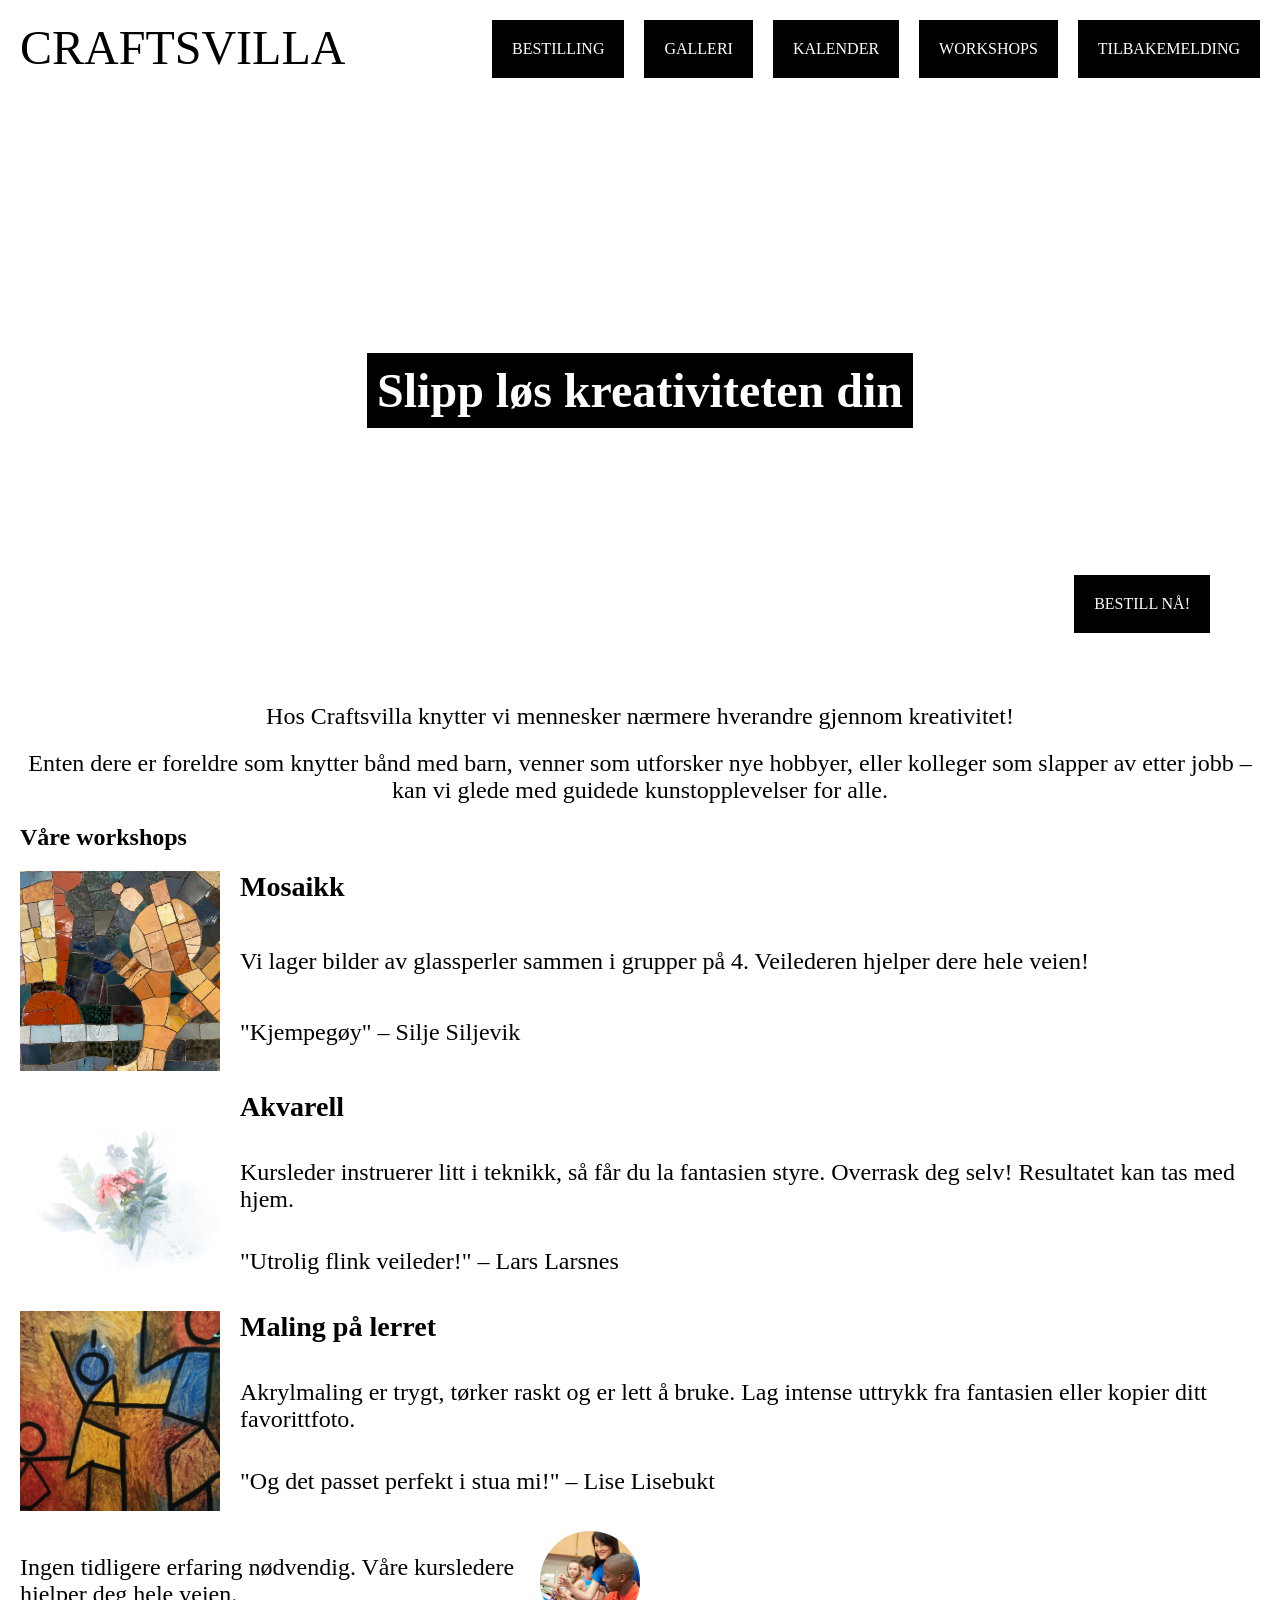
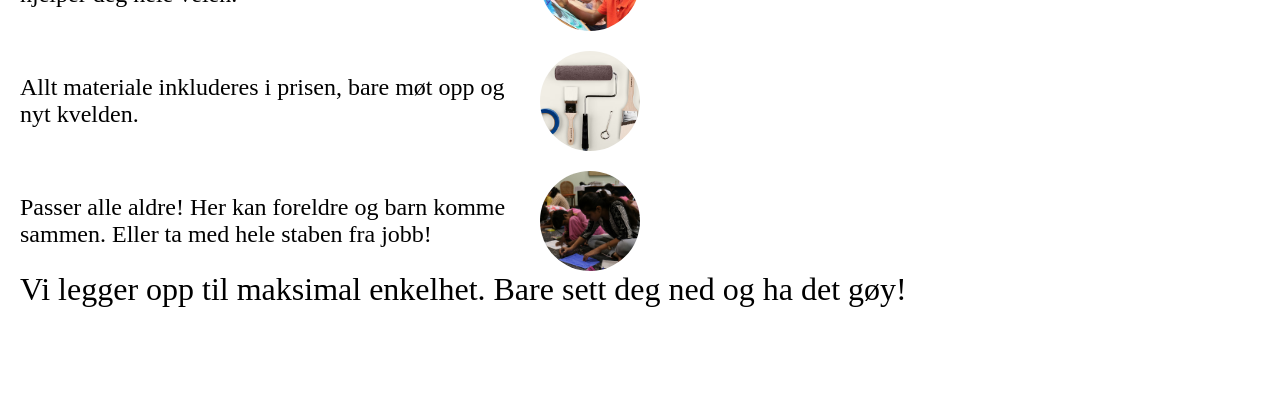
==== index.html @ 90c36849 "HTML og layout for workshop-oversikt og salgspoenger" ====
<!doctype html>
<html lang="no">
    <head>
        <meta charset="UTF-8" />
        <meta name="viewport" content="width=device-width, initial-scale=1.0" />
        <link rel="stylesheet" href="index.css" />
        <title>Craftsvilla</title>
    </head>
    <body>
        <nav>
            <span id="logo">CRAFTSVILLA</span>
            <ul id="navigasjon">
                <li><a class="knapp" href="#bestilling">Bestilling</a></li>
                <li><a class="knapp" href="./galleri.html">Galleri</a></li>
                <li><a class="knapp" href="#kalender">Kalender</a></li>
                <li><a class="knapp" href="#workshops">Workshops</a></li>
                <li>
                    <a class="knapp" href="./tilbakemelding.html"
                        >Tilbakemelding</a
                    >
                </li>
            </ul>
        </nav>

        <main>
            <section class="hero">
                <div class="slideshow bilde-1">
                    <h2>Slipp løs kreativiteten din</h2>
                </div>
                <div class="slideshow bilde-2"><h2>Koble av</h2></div>
                <div class="slideshow bilde-3"><h2>Lad opp sammen</h2></div>
                <a class="knapp" href="#bestilling">Bestill nå!</a>
            </section>
            <section class="introduksjon">
                <p>
                    Hos Craftsvilla knytter vi mennesker nærmere hverandre
                    gjennom kreativitet!
                </p>
                <p>
                    Enten dere er foreldre som knytter bånd med barn, venner som
                    utforsker nye hobbyer, eller kolleger som slapper av etter
                    jobb – kan vi glede med guidede kunstopplevelser for alle.
                </p>
            </section>
            <section id="workshops">
                <h1>Våre workshops</h1>
                <div class="workshop">
                    <img
                        src="./bilder/tasha-kostyuk-xh5m7oUU8_Y-unsplash.jpg"
                        alt="Mosaikk-kunst"
                    />
                    <h3>Mosaikk</h3>
                    <p class="beskrivelse">
                        Vi lager bilder av glassperler sammen i grupper på 4.
                        Veilederen hjelper dere hele veien!
                    </p>
                    <p class="sitat">
                        &quot;Kjempegøy&quot; &ndash; Silje Siljevik
                    </p>
                </div>
                <div class="workshop">
                    <img
                        src="./bilder/evie-s-MicqqGyDQ6w-unsplash.jpg"
                        alt="Maleri i akvarell"
                    />
                    <h3>Akvarell</h3>
                    <p class="beskrivelse">
                        Kursleder instruerer litt i teknikk, så får du la
                        fantasien styre. Overrask deg selv! Resultatet kan tas
                        med hjem.
                    </p>
                    <p class="sitat">
                        &quot;Utrolig flink veileder!&quot; &ndash; Lars Larsnes
                    </p>
                </div>
                <div class="workshop">
                    <img
                        src="./bilder/nilson-junior-MMzvBIKe7QA-unsplash.jpg"
                        alt="Akrylmaling på lerret"
                    />
                    <h3>Maling på lerret</h3>
                    <p class="beskrivelse">
                        Akrylmaling er trygt, tørker raskt og er lett å bruke.
                        Lag intense uttrykk fra fantasien eller kopier ditt
                        favorittfoto.
                    </p>
                    <p class="sitat">
                        &quot;Og det passet perfekt i stua mi!&quot; &ndash;
                        Lise Lisebukt
                    </p>
                </div>
            </section>
            <section class="fordeler">
                <div class="salgspoeng">
                    <p>
                        Ingen tidligere erfaring nødvendig. Våre kursledere
                        hjelper deg hele veien.
                    </p>
                    <img
                        src="./bilder/high-school-art-teacher-290x253-1.jpg"
                        alt="Kunstlærer"
                    />
                    <p>
                        Allt materiale inkluderes i prisen, bare møt opp og nyt
                        kvelden.
                    </p>
                    <img
                        src="./bilder/essential-house-painting-supplies-tools-640x640.avif"
                        alt="Diverse maleutstyr"
                    />
                    <p>
                        Passer alle aldre! Her kan foreldre og barn komme
                        sammen. Eller ta med hele staben fra jobb!
                    </p>
                    <img
                        src="./bilder/yogendra-singh-qJU9oH0kZdc-unsplash.jpg"
                        alt="Voksne og barn som tegner"
                    />
                </div>
                <p class="cta">
                    Vi legger opp til maksimal enkelhet. Bare sett deg ned og ha
                    det gøy!
                </p>
            </section>
            <section class="oppfordring"></section>
            <section id="kalender"></section>
            <section id="bestilling">
                <dialog id="takkForBestillingen"></dialog>
            </section>
        </main>
        <footer></footer>
    </body>
</html>
---- index.css ----
* {
    margin: 0;
    padding: 0;
    box-sizing: border-box;
}

nav ul {
    list-style: none;
}

nav,
ul#navigasjon {
    display: flex;
}

body {
    padding: 20px;
}
body,
main {
    display: flex;
    flex-direction: column;
    gap: 20px;
}

#logo {
    font-size: 48px;
}

nav {
    width: 100%;
    display: flex;
    justify-content: space-between;
    ul {
        display: flex;
        gap: 20px;
    }
}

.knapp {
    padding: 20px;
    text-decoration: none;
    text-transform: uppercase;
    color: white;
    background: black;
    display: flex; /* Nok til å sentrere vertikalt */
}
.knapp:hover {
    background: grey;
}

.hero {
    position: relative; /* utgangspunkt for posisjonering av underelement */
    height: 65dvh; /* Ellers kollapser boksen fordi posisjoneringen av barna tar dem ut av vanlig dokument-flyt */

    .knapp {
        position: absolute;
        bottom: 50px;
        right: 50px;
        z-index: 4;
    }

    .slideshow {
        height: 100%;
        width: 100%;
        position: absolute;
        top: 0;
        left: 0;
        display: flex;
        align-items: center;
        justify-content: center;
        animation: slideshow 24s infinite;

        /* fallback og utgangspunkt for slideshow */
        background: url("./bilder/aaron-lee-lbj3up5paWU-unsplash.jpg");
        background-position: center;
        background-size: cover;

        h2 {
            padding: 10px;
            font-size: 48px;
            color: white;
            background: black;
        }
    }
}

.hero .slideshow.bilde-1 {
    background: url("./bilder/aaron-lee-lbj3up5paWU-unsplash.jpg");
    background-position: center;
    background-size: cover;
    animation-delay: 0s;
    z-index: 3; /* Korrigerer rekkefølgen elementene vises i med tanke på slideshow (siste element blir først uten) */
}

.hero .slideshow.bilde-2 {
    background: url("./bilder/darwin-boaventura-gIAHr4wToI0-unsplash.jpg");
    background-position: center;
    background-size: cover;
    animation-delay: 8s;
    z-index: 2;
    opacity: 0; /* La utgangspunktet være usynlig, unngår at bildet "flasher" frem før det skal */
}

.hero .slideshow.bilde-3 {
    background: url("./bilder/kwami-fattah-al-sissi-PYwVzwsvHqM-unsplash.jpg");
    background-position: center;
    background-size: cover;
    animation-delay: 16s;
    z-index: 1;
    opacity: 0; /* La utgangspunktet være usynlig, unngår at bildet "flasher" frem før det skal */
}

@keyframes slideshow {
    /* Denne koden er i stor grad hentet fra tutorial på https://www.w3.org/Style/Examples/007/slideshow.en.html */
    0% {
        opacity: 0;
    }
    5% {
        opacity: 1;
    }
    33% {
        opacity: 1;
    }
    38% {
        opacity: 0;
    }
    100% {
        opacity: 0;
    }
}

.introduksjon {
    text-align: center;
    font-size: 24px;
    display: flex;
    flex-direction: column;
    gap: 20px;
}

.workshop {
    display: grid;
    grid-template-columns: 200px 1fr;
    gap: 20px;
    font-size: 24px;
    margin-top: 20px;

    img {
        width: 200px;
        height: 200px;
        object-fit: cover;
        grid-row-start: 1;
        grid-row-end: 4;
    }
}

.salgspoeng {
    display: grid;
    grid-template-columns: 500px 120px;
    gap: 20px;
    align-items: center;
    font-size: 24px;

    img {
        height: 100px;
        aspect-ratio: 1/1; /* tilsvarer width: 100px; i dette tilfelle men aspect-ratio trengs ikke endres om height endres */
        object-fit: cover;
        border-radius: 50%;
    }
}

.fordeler .cta {
    font-size: 32px;
}
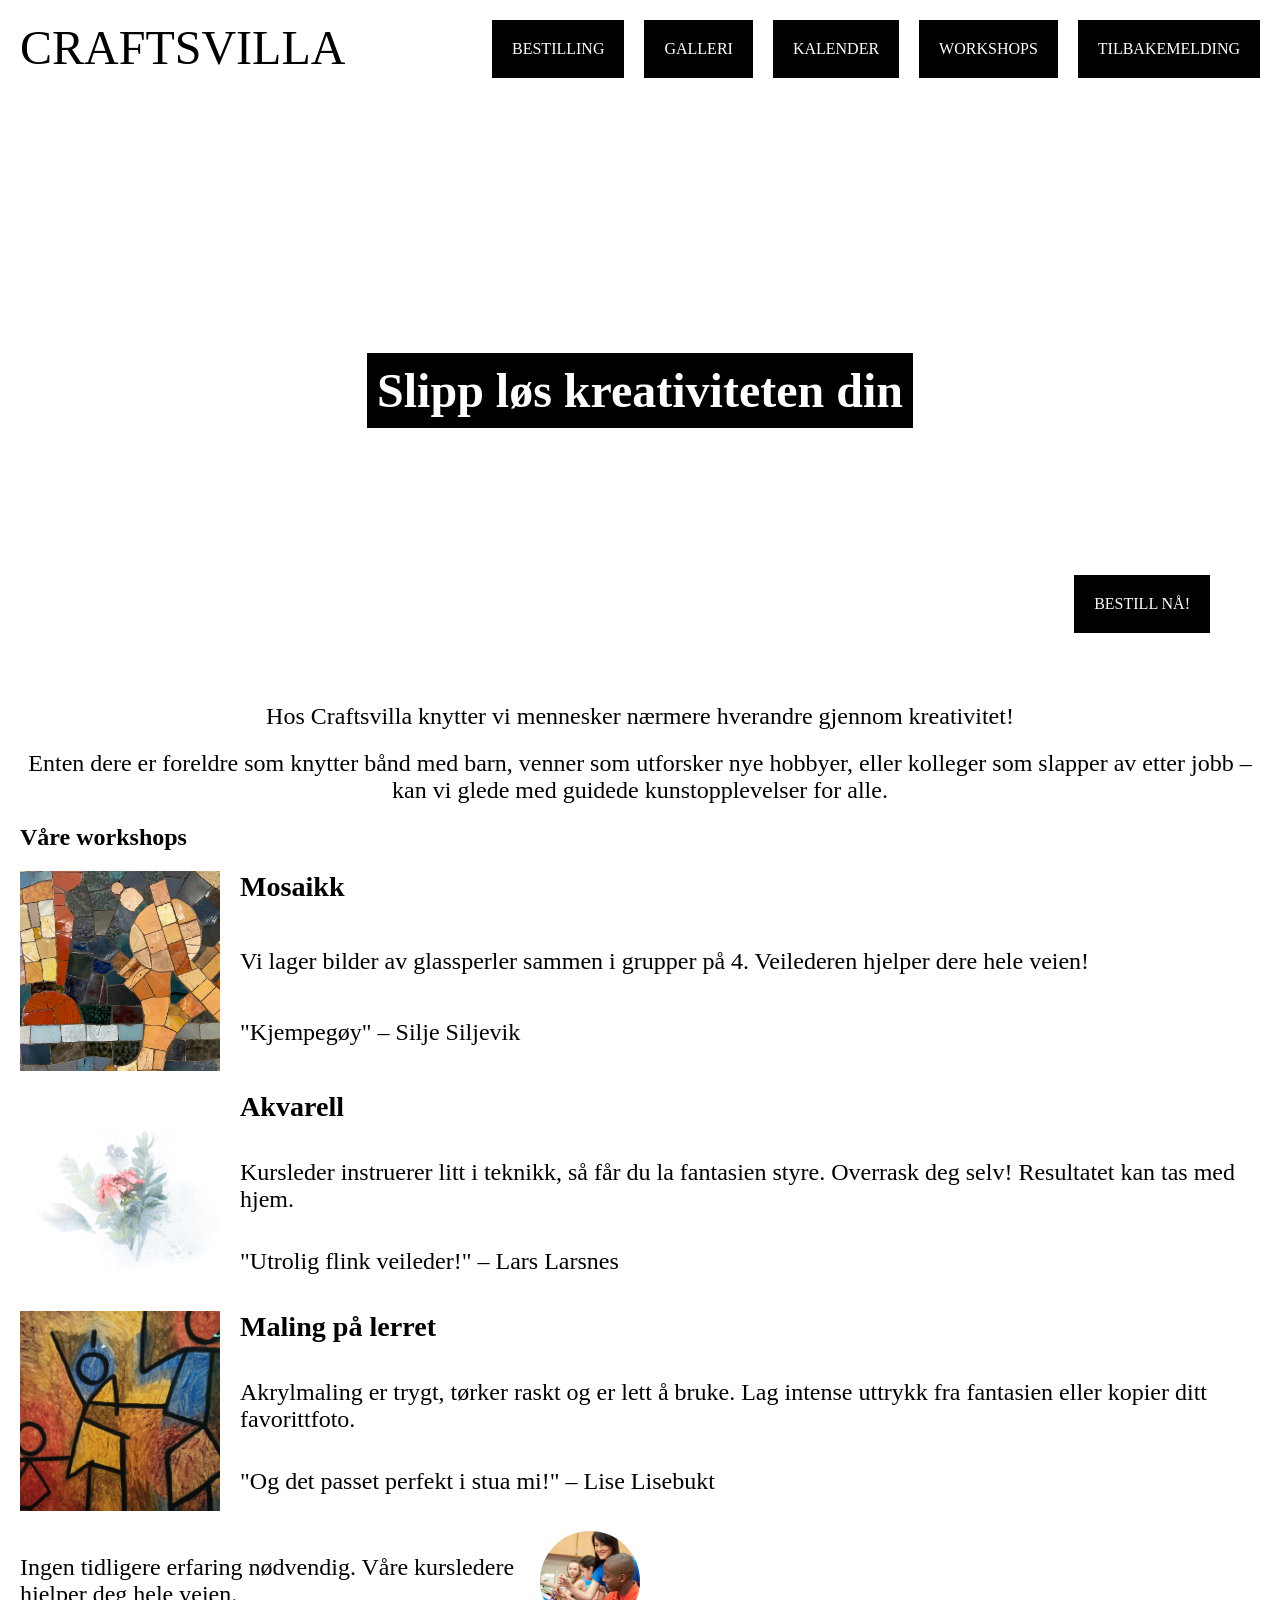
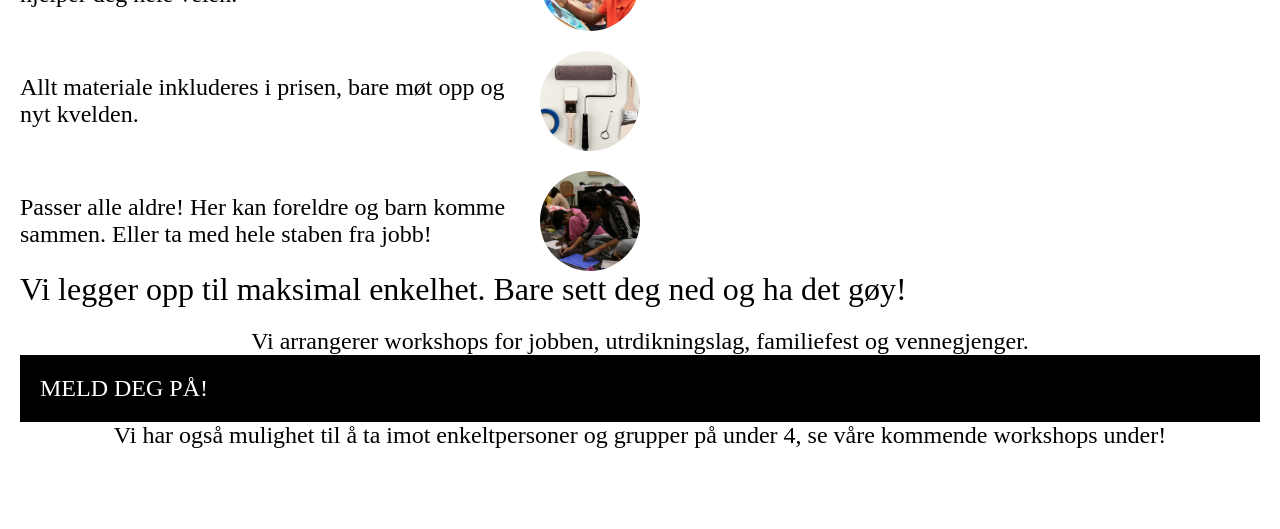
==== commit 7db1aa97: "HTML og layout for oppfordring-seksjonen" ====
--- a/index.html
+++ b/index.html
@@ -117,12 +117,22 @@
                         alt="Voksne og barn som tegner"
                     />
                 </div>
-                <p class="cta">
+                <p class="oppsummering">
                     Vi legger opp til maksimal enkelhet. Bare sett deg ned og ha
                     det gøy!
                 </p>
             </section>
-            <section class="oppfordring"></section>
+            <section class="oppfordring">
+                <p>
+                    Vi arrangerer workshops for jobben, utrdikningslag,
+                    familiefest og vennegjenger.
+                </p>
+                <a class="knapp" href="#bestilling">Meld deg på!</a>
+                <p>
+                    Vi har også mulighet til å ta imot enkeltpersoner og grupper
+                    på under 4, se våre kommende workshops under!
+                </p>
+            </section>
             <section id="kalender"></section>
             <section id="bestilling">
                 <dialog id="takkForBestillingen"></dialog>
--- a/index.css
+++ b/index.css
@@ -169,6 +169,11 @@
     }
 }
 
-.fordeler .cta {
+.fordeler .oppsummering {
     font-size: 32px;
 }
+
+.oppfordring {
+    text-align: center;
+    font-size: 24px;
+}
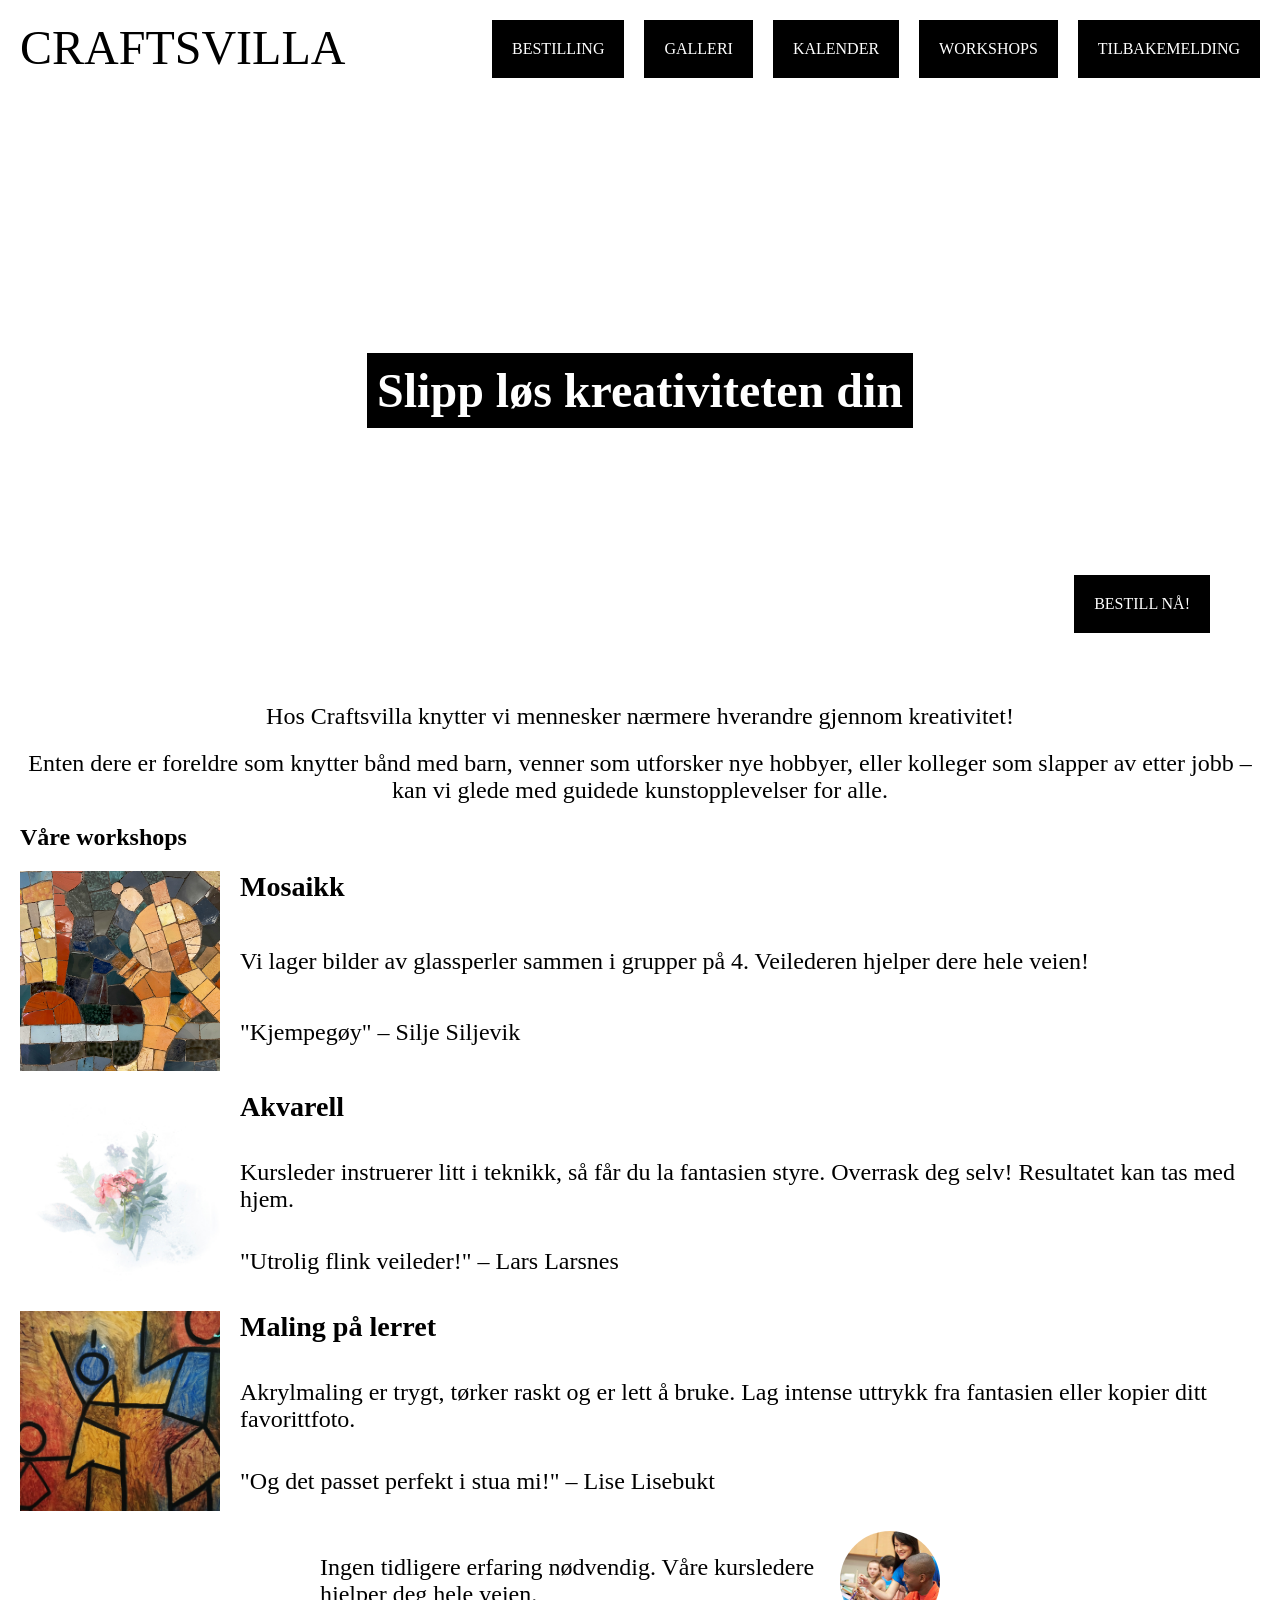
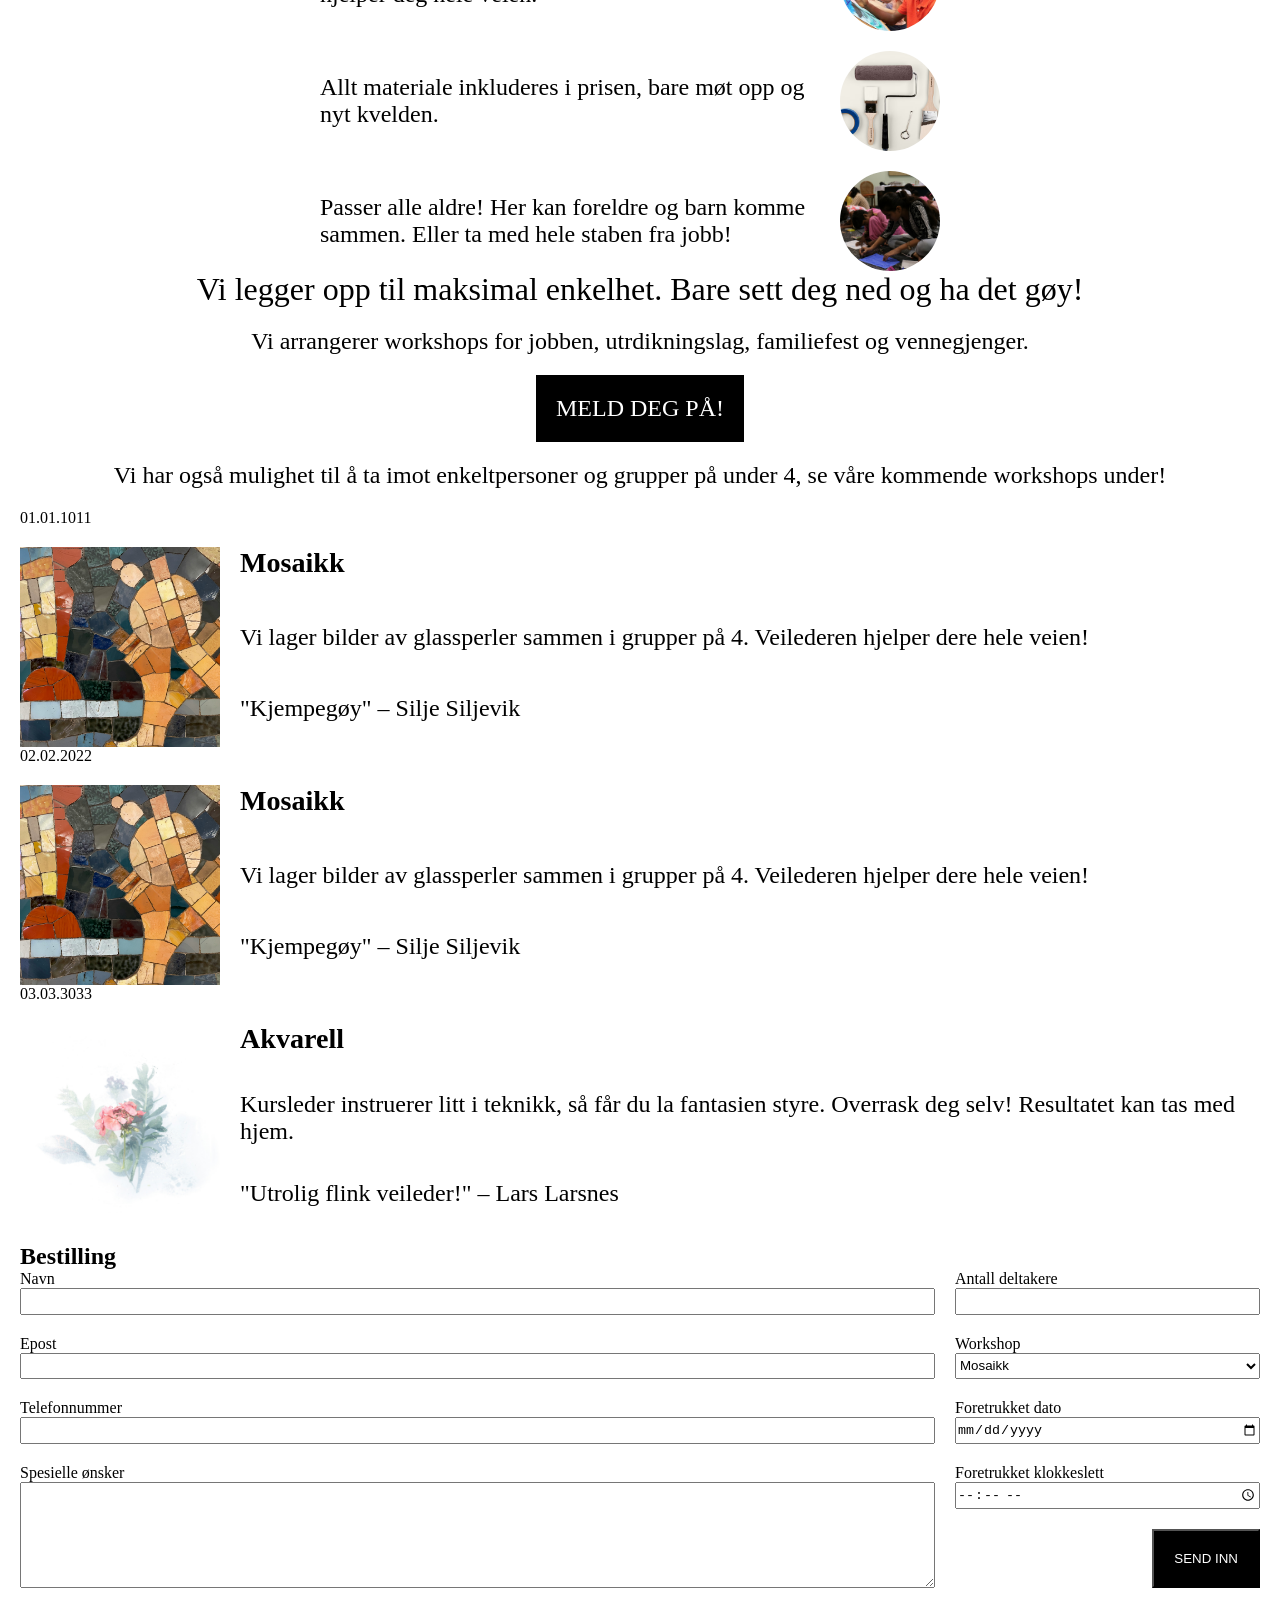
==== commit 573f0f8d: "HTML og layout for bestillingsskjema" ====
--- a/index.html
+++ b/index.html
@@ -133,8 +133,102 @@
                     på under 4, se våre kommende workshops under!
                 </p>
             </section>
-            <section id="kalender"></section>
+            <section id="kalender">
+                <span class="dato">01.01.1011</span>
+                <div class="workshop">
+                    <img
+                        src="./bilder/tasha-kostyuk-xh5m7oUU8_Y-unsplash.jpg"
+                        alt="Mosaikk-kunst"
+                    />
+                    <h3>Mosaikk</h3>
+                    <p class="beskrivelse">
+                        Vi lager bilder av glassperler sammen i grupper på 4.
+                        Veilederen hjelper dere hele veien!
+                    </p>
+                    <p class="sitat">
+                        &quot;Kjempegøy&quot; &ndash; Silje Siljevik
+                    </p>
+                </div>
+                <span class="dato">02.02.2022</span>
+                <div class="workshop">
+                    <img
+                        src="./bilder/tasha-kostyuk-xh5m7oUU8_Y-unsplash.jpg"
+                        alt="Mosaikk-kunst"
+                    />
+                    <h3>Mosaikk</h3>
+                    <p class="beskrivelse">
+                        Vi lager bilder av glassperler sammen i grupper på 4.
+                        Veilederen hjelper dere hele veien!
+                    </p>
+                    <p class="sitat">
+                        &quot;Kjempegøy&quot; &ndash; Silje Siljevik
+                    </p>
+                </div>
+                <span class="dato">03.03.3033</span>
+                <div class="workshop">
+                    <img
+                        src="./bilder/evie-s-MicqqGyDQ6w-unsplash.jpg"
+                        alt="Maleri i akvarell"
+                    />
+                    <h3>Akvarell</h3>
+                    <p class="beskrivelse">
+                        Kursleder instruerer litt i teknikk, så får du la
+                        fantasien styre. Overrask deg selv! Resultatet kan tas
+                        med hjem.
+                    </p>
+                    <p class="sitat">
+                        &quot;Utrolig flink veileder!&quot; &ndash; Lars Larsnes
+                    </p>
+                </div>
+            </section>
             <section id="bestilling">
+                <h2>Bestilling</h2>
+                <form id="bestillingsskjema">
+                    <div class="skjema-felt">
+                        <label for="navn">Navn</label>
+                        <input id="navn" name="navn" type="text" />
+                    </div>
+                    <div class="skjema-felt">
+                        <label for="deltakere">Antall deltakere</label>
+                        <input id="deltakere" name="deltakere" type="number" />
+                    </div>
+                    <div class="skjema-felt">
+                        <label for="epost">Epost</label>
+                        <input id="epost" name="epost" type="email" />
+                    </div>
+                    <div class="skjema-felt">
+                        <label for="workshop" name="workshop" type="text"
+                            >Workshop</label
+                        >
+                        <select id="workshop" name="workshop">
+                            <option value="mosaikk">Mosaikk</option>
+                            <option value="akvarell">Akvarell</option>
+                            <option value="lerret">Maling på lerret</option>
+                        </select>
+                    </div>
+                    <div class="skjema-felt">
+                        <label for="tlf">Telefonnummer</label>
+                        <input id="tlf" name="tlf" type="text" />
+                    </div>
+                    <div class="skjema-felt">
+                        <label for="dato">Foretrukket dato</label>
+                        <input id="dato" name="dato" type="date" />
+                    </div>
+                    <div class="skjema-felt span-2">
+                        <label for="onsker">Spesielle ønsker</label>
+                        <textarea id="onsker" name="onsker"></textarea>
+                    </div>
+
+                    <div class="skjema-felt">
+                        <label for="klokkeslett">Foretrukket klokkeslett</label>
+                        <input
+                            id="klokkeslett"
+                            name="klokkeslett"
+                            type="time"
+                        />
+                    </div>
+                    <button class="knapp" type="submit">Send inn</button>
+                </form>
                 <dialog id="takkForBestillingen"></dialog>
             </section>
         </main>
--- a/index.css
+++ b/index.css
@@ -44,6 +44,7 @@
     color: white;
     background: black;
     display: flex; /* Nok til å sentrere vertikalt */
+    width: fit-content; /* I stedet for display: inline-block */
 }
 .knapp:hover {
     background: grey;
@@ -154,6 +155,12 @@
     }
 }
 
+.fordeler {
+    display: flex;
+    flex-direction: column;
+    align-items: center;
+}
+
 .salgspoeng {
     display: grid;
     grid-template-columns: 500px 120px;
@@ -174,6 +181,37 @@
 }
 
 .oppfordring {
-    text-align: center;
-    font-size: 24px;
-}
+    display: flex;
+    flex-direction: column;
+    align-items: center;
+    font-size: 24px;
+    gap: 20px;
+}
+
+#bestillingsskjema {
+    display: grid;
+    grid-template-columns: 3fr 1fr;
+    gap: 20px;
+}
+
+.skjema-felt {
+    display: flex;
+    flex-direction: column;
+
+    &.span-2 {
+        grid-row-start: span 2;
+    }
+
+    input,
+    select {
+        height: 2em;
+    }
+
+    textarea {
+        height: 100%;
+    }
+}
+
+#bestillingsskjema button.knapp {
+    justify-self: end;
+}
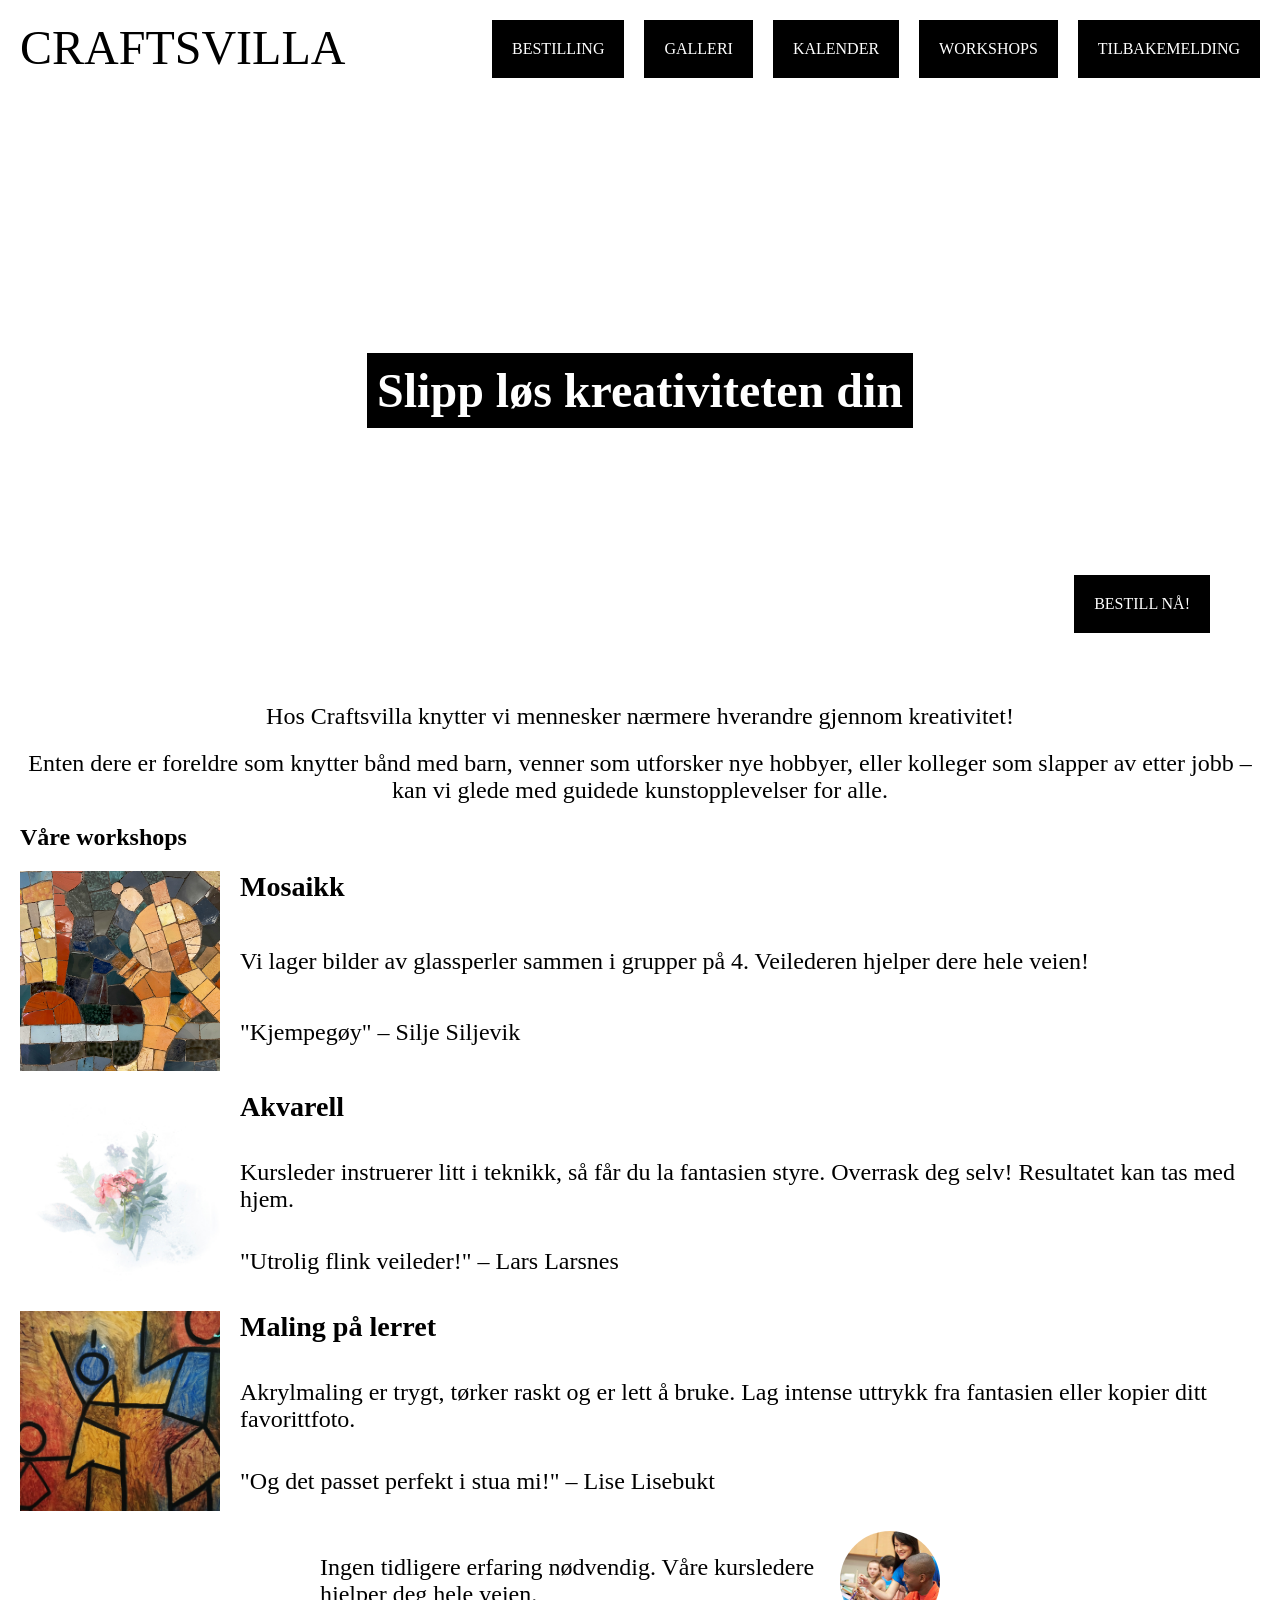
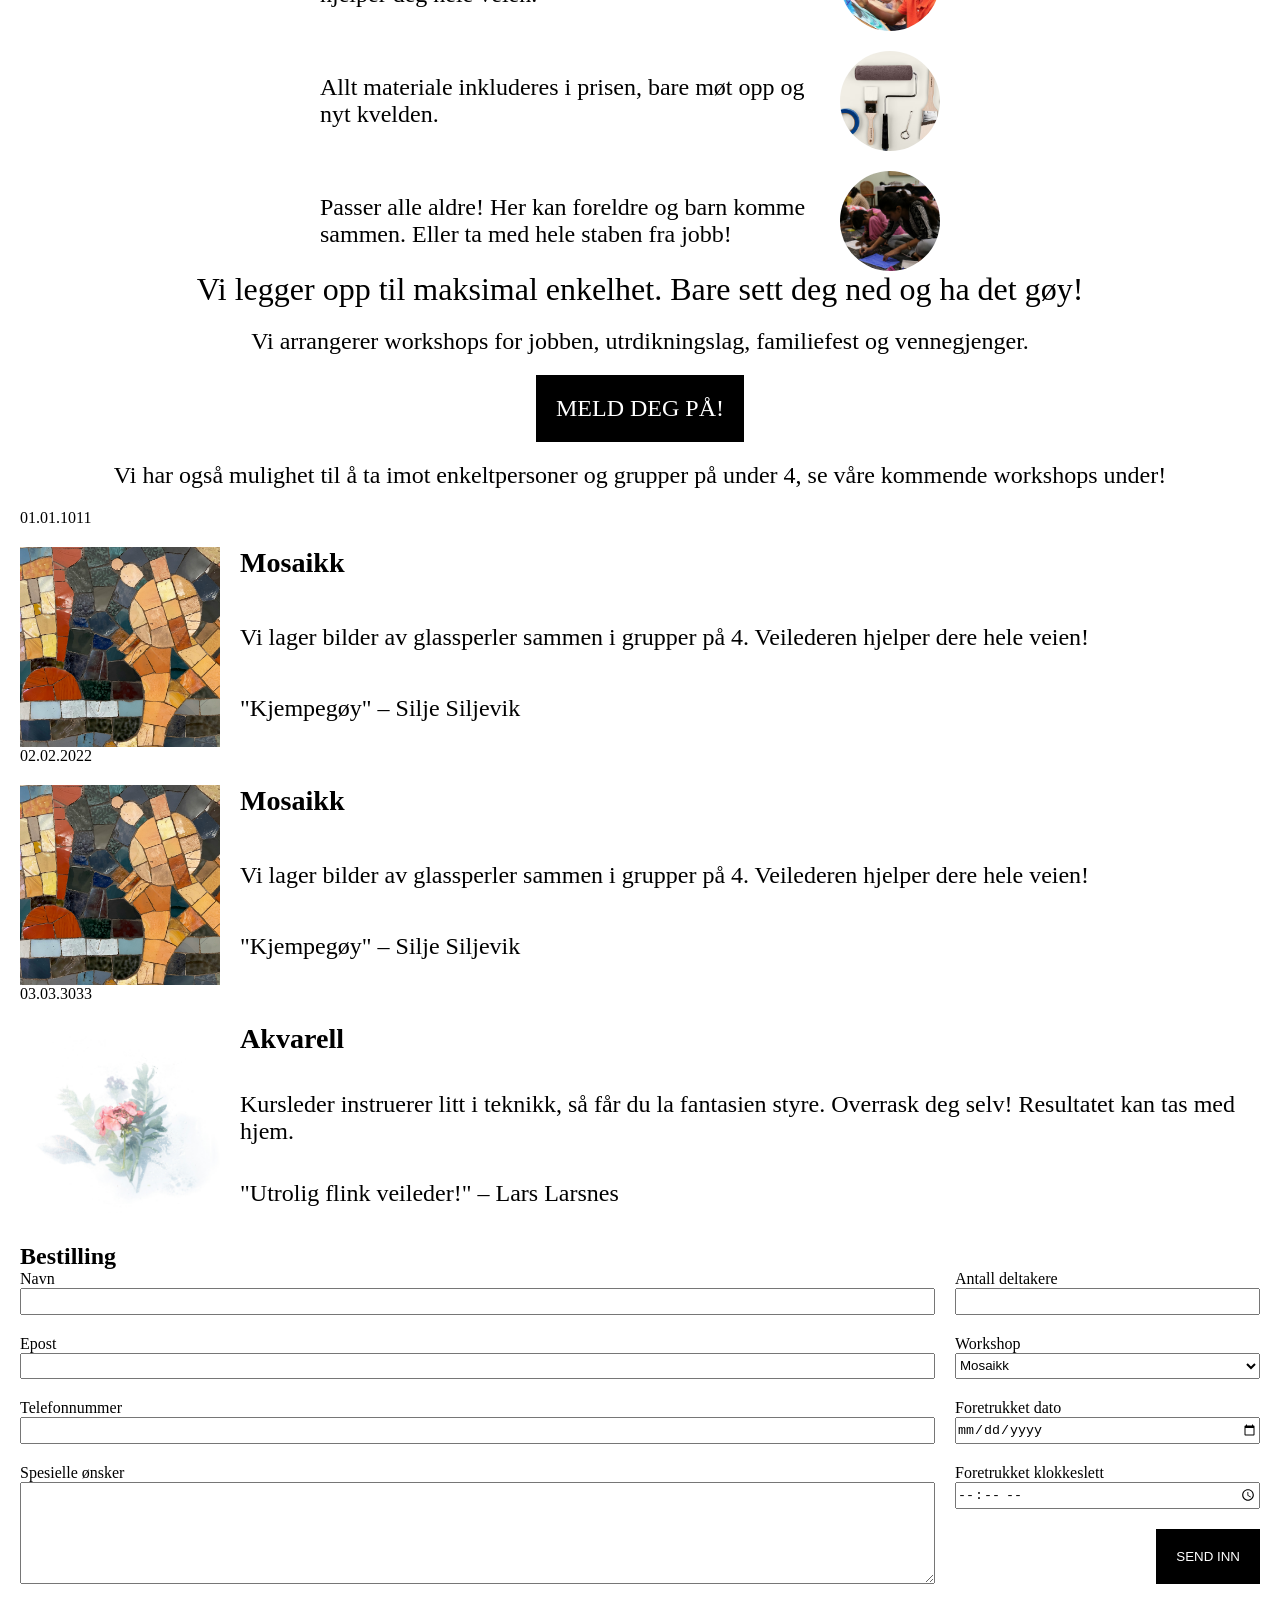
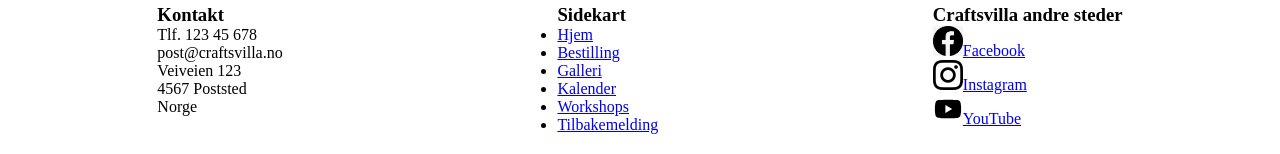
==== commit df3da933: "HTML og layout for footer" ====
--- a/index.html
+++ b/index.html
@@ -227,11 +227,77 @@
                             type="time"
                         />
                     </div>
-                    <button class="knapp" type="submit">Send inn</button>
+
+                    <!--
+                        Følgende knapp burde være type="submit", men for å unngå innsending av skjema
+                        og ny innlasting av siden som skjuler svardialogen, gir jeg den type="button".
+                    -->
+                    <button
+                        class="knapp"
+                        type="button"
+                        onclick="takkForBestillingen.showModal()"
+                    >
+                        Send inn
+                    </button>
                 </form>
-                <dialog id="takkForBestillingen"></dialog>
+                <dialog id="takkForBestillingen">
+                    <h2>Takk for bestillingen!</h2>
+                    <p>Vi tar kontakt.</p>
+                    <button
+                        class="knapp"
+                        onclick="
+                            takkForBestillingen.close();
+                            bestillingsskjema.reset();
+                        "
+                    >
+                        Ok
+                    </button>
+                </dialog>
             </section>
         </main>
-        <footer></footer>
+        <footer>
+            <div class="footer-kolonne kontaktinfo">
+                <h3>Kontakt</h3>
+                <span class="telefonnummer">Tlf. 123 45 678</span>
+                <span class="epostadresse">post@craftsvilla.no</span>
+                <span class="adresse"
+                    >Veiveien 123<br />4567 Poststed<br />Norge</span
+                >
+            </div>
+            <div class="footer-kolonne sidekart">
+                <h3>Sidekart</h3>
+                <ul>
+                    <li><a href="/">Hjem</a></li>
+                    <li><a href="#bestilling">Bestilling</a></li>
+                    <li><a href="./galleri.html">Galleri</a></li>
+                    <li><a href="#kalender">Kalender</a></li>
+                    <li><a href="#workshops">Workshops</a></li>
+                    <li><a href="./tilbakemelding.html">Tilbakemelding</a></li>
+                </ul>
+            </div>
+            <div class="footer-kolonne sosiale-knapper">
+                <h3>Craftsvilla andre steder</h3>
+                <div class="sosiale-knapper">
+                    <a href="https://facebook.com"
+                        ><img
+                            src="./bilder/facebooklogo.png"
+                            alt="Facebook logo"
+                        /><span>Facebook</span></a
+                    >
+                    <a href="https://instagram.com"
+                        ><img
+                            src="./bilder/iconmonstr-instagram-11.png"
+                            alt="Instagram logo"
+                        /><span>Instagram</span></a
+                    >
+                    <a href="https://youtube.com"
+                        ><img
+                            src="./bilder/logo-youtube.svg"
+                            alt="YouTube logo"
+                        /><span>YouTube</span></a
+                    >
+                </div>
+            </div>
+        </footer>
     </body>
 </html>
--- a/index.css
+++ b/index.css
@@ -45,6 +45,7 @@
     background: black;
     display: flex; /* Nok til å sentrere vertikalt */
     width: fit-content; /* I stedet for display: inline-block */
+    border: 0;
 }
 .knapp:hover {
     background: grey;
@@ -215,3 +216,37 @@
 #bestillingsskjema button.knapp {
     justify-self: end;
 }
+
+#takkForBestillingen:open {
+    /* Layout */
+    width: 60%;
+    height: 60%;
+    display: flex;
+    flex-direction: column;
+    position: fixed;
+    align-items: center;
+    justify-content: center;
+    gap: 40px;
+
+    /* Posisjoner dialogen midt på siden selv om den ligger utenfor dokument-flyten */
+    top: 50%;
+    left: 50%;
+    transform: translate(-50%, -50%);
+
+    /* Lag mørkere skygge */
+    &::backdrop {
+        background: rgba(0, 0, 0, 0.8);
+    }
+}
+footer {
+    display: flex;
+    justify-content: space-around;
+}
+.footer-kolonne,
+.sosiale-knapper {
+    display: flex;
+    flex-direction: column;
+}
+.sosiale-knapper img {
+    height: 30px;
+}
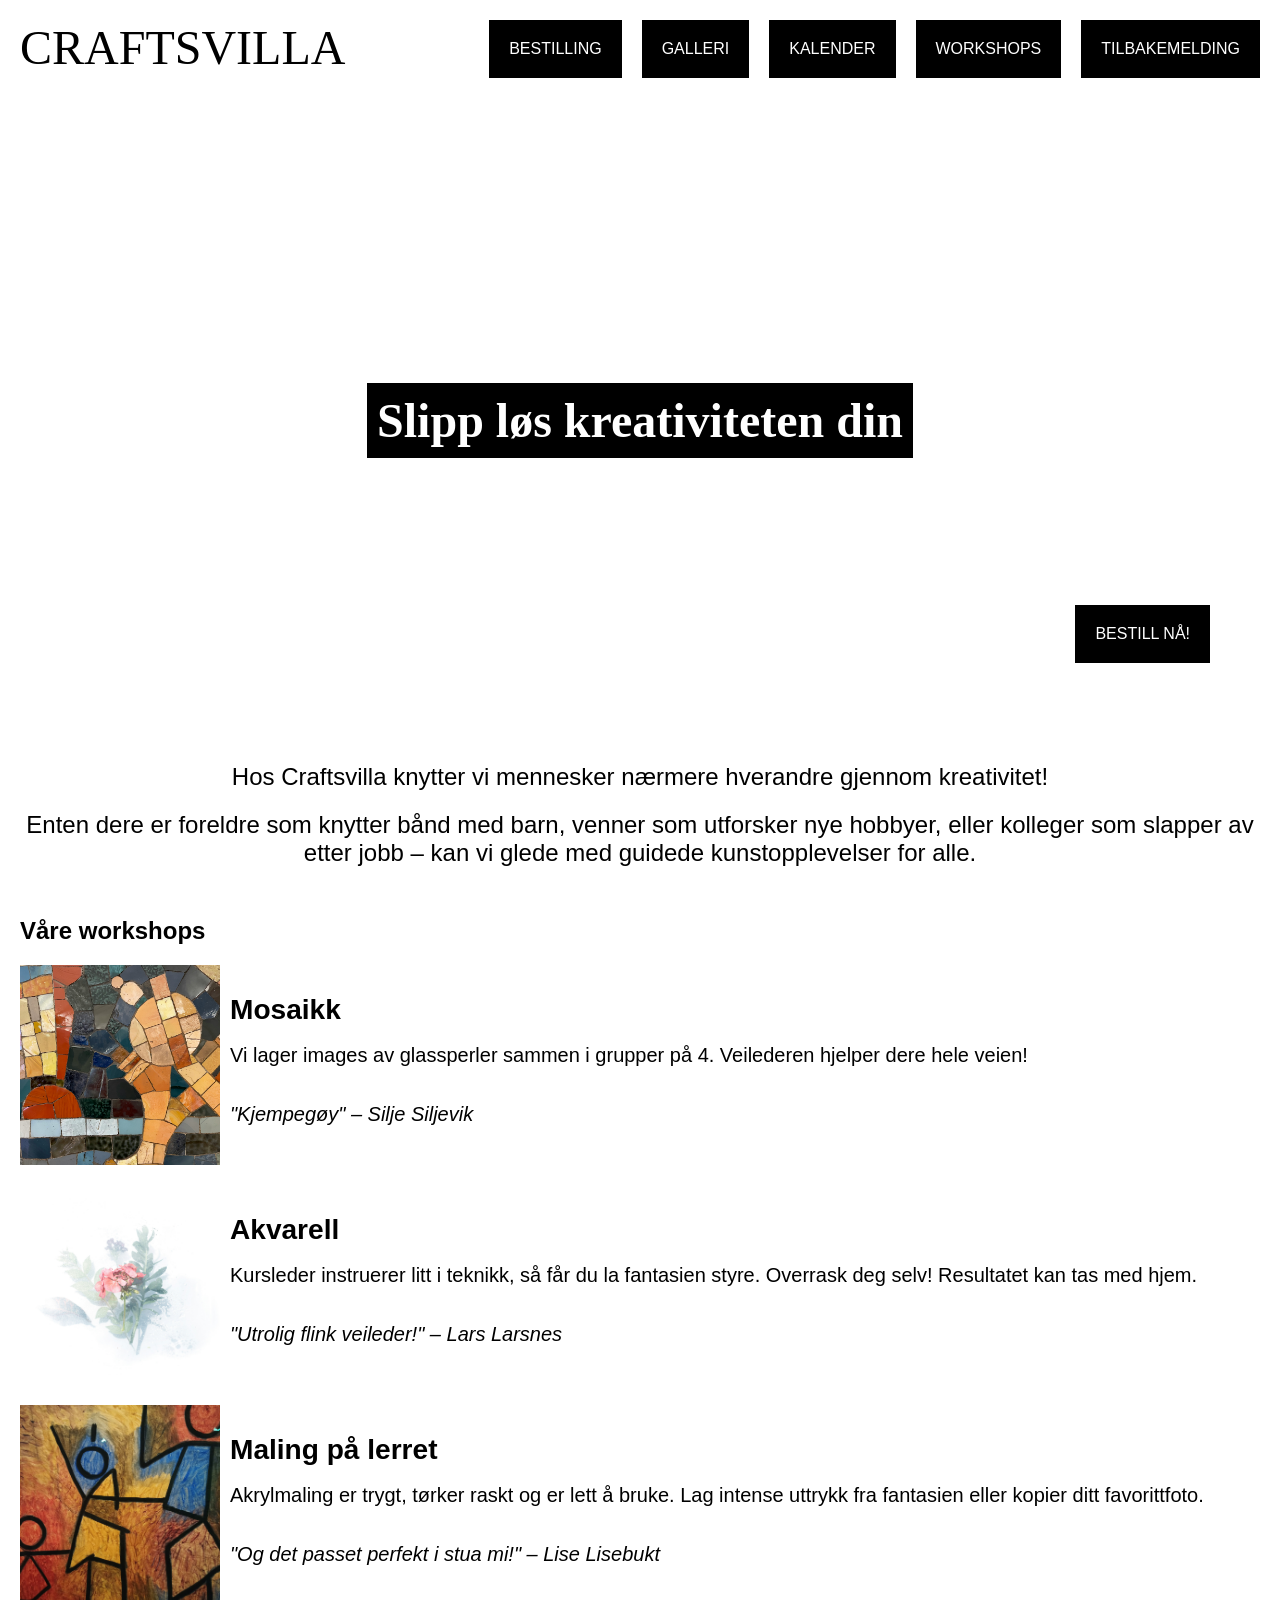
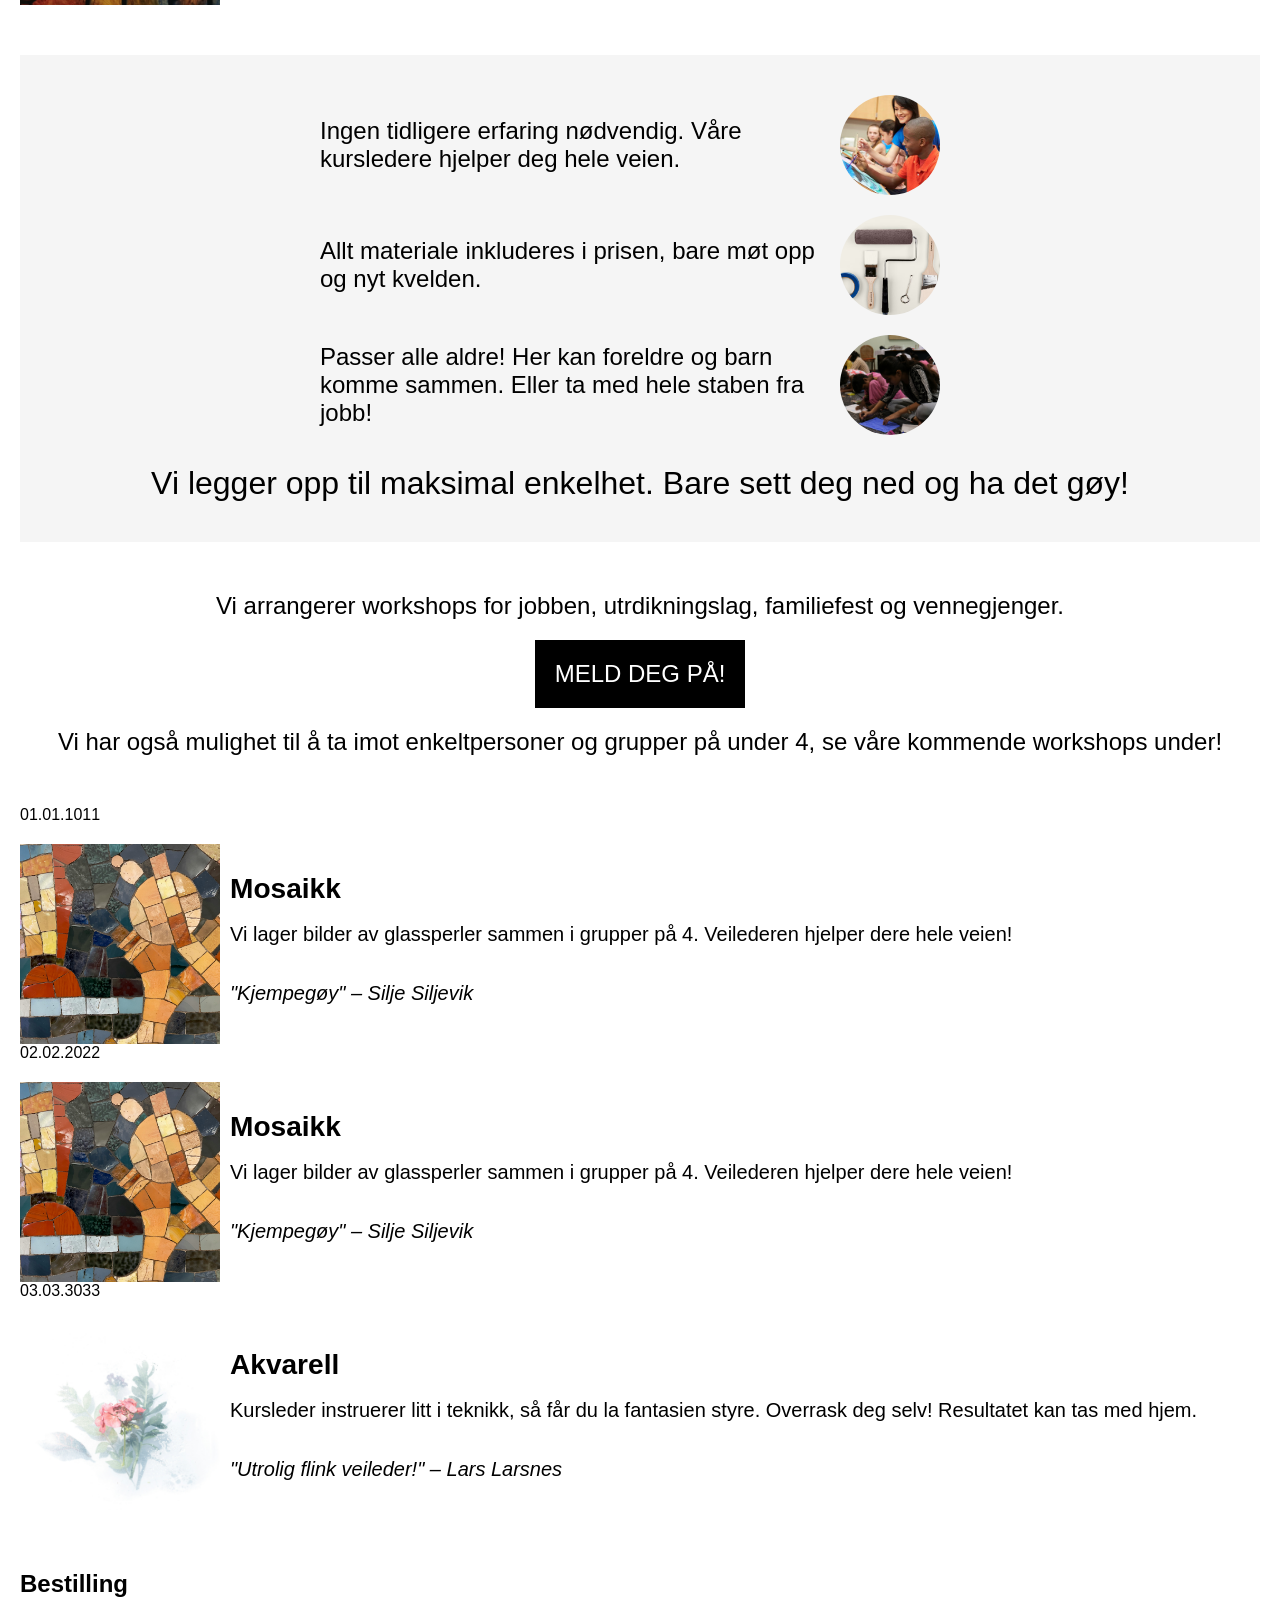
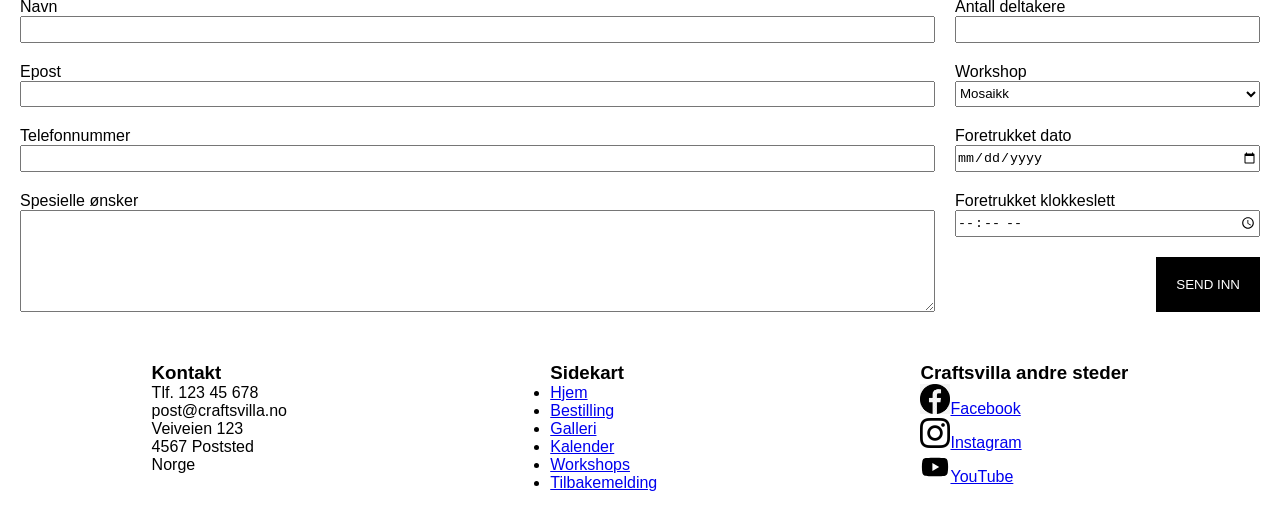
==== commit 0d0db2dd: "Nye navn og litt oversettelse" ====
--- a/index.html
+++ b/index.html
@@ -24,11 +24,11 @@
 
         <main>
             <section class="hero">
-                <div class="slideshow bilde-1">
+                <div class="slideshow photo-1">
                     <h2>Slipp løs kreativiteten din</h2>
                 </div>
-                <div class="slideshow bilde-2"><h2>Koble av</h2></div>
-                <div class="slideshow bilde-3"><h2>Lad opp sammen</h2></div>
+                <div class="slideshow photo-2"><h2>Koble av</h2></div>
+                <div class="slideshow photo-3"><h2>Lad opp sammen</h2></div>
                 <a class="knapp" href="#bestilling">Bestill nå!</a>
             </section>
             <section class="introduksjon">
@@ -46,12 +46,12 @@
                 <h1>Våre workshops</h1>
                 <div class="workshop">
                     <img
-                        src="./bilder/tasha-kostyuk-xh5m7oUU8_Y-unsplash.jpg"
+                        src="./images/tasha-kostyuk-xh5m7oUU8_Y-unsplash.jpg"
                         alt="Mosaikk-kunst"
                     />
                     <h3>Mosaikk</h3>
                     <p class="beskrivelse">
-                        Vi lager bilder av glassperler sammen i grupper på 4.
+                        Vi lager images av glassperler sammen i grupper på 4.
                         Veilederen hjelper dere hele veien!
                     </p>
                     <p class="sitat">
@@ -60,7 +60,7 @@
                 </div>
                 <div class="workshop">
                     <img
-                        src="./bilder/evie-s-MicqqGyDQ6w-unsplash.jpg"
+                        src="./images/evie-s-MicqqGyDQ6w-unsplash.jpg"
                         alt="Maleri i akvarell"
                     />
                     <h3>Akvarell</h3>
@@ -75,7 +75,7 @@
                 </div>
                 <div class="workshop">
                     <img
-                        src="./bilder/nilson-junior-MMzvBIKe7QA-unsplash.jpg"
+                        src="./images/nilson-junior-MMzvBIKe7QA-unsplash.jpg"
                         alt="Akrylmaling på lerret"
                     />
                     <h3>Maling på lerret</h3>
@@ -97,7 +97,7 @@
                         hjelper deg hele veien.
                     </p>
                     <img
-                        src="./bilder/high-school-art-teacher-290x253-1.jpg"
+                        src="./images/high-school-art-teacher-290x253-1.jpg"
                         alt="Kunstlærer"
                     />
                     <p>
@@ -105,7 +105,7 @@
                         kvelden.
                     </p>
                     <img
-                        src="./bilder/essential-house-painting-supplies-tools-640x640.avif"
+                        src="./images/essential-house-painting-supplies-tools-640x640.avif"
                         alt="Diverse maleutstyr"
                     />
                     <p>
@@ -113,7 +113,7 @@
                         sammen. Eller ta med hele staben fra jobb!
                     </p>
                     <img
-                        src="./bilder/yogendra-singh-qJU9oH0kZdc-unsplash.jpg"
+                        src="./images/yogendra-singh-qJU9oH0kZdc-unsplash.jpg"
                         alt="Voksne og barn som tegner"
                     />
                 </div>
@@ -137,7 +137,7 @@
                 <span class="dato">01.01.1011</span>
                 <div class="workshop">
                     <img
-                        src="./bilder/tasha-kostyuk-xh5m7oUU8_Y-unsplash.jpg"
+                        src="./images/tasha-kostyuk-xh5m7oUU8_Y-unsplash.jpg"
                         alt="Mosaikk-kunst"
                     />
                     <h3>Mosaikk</h3>
@@ -152,7 +152,7 @@
                 <span class="dato">02.02.2022</span>
                 <div class="workshop">
                     <img
-                        src="./bilder/tasha-kostyuk-xh5m7oUU8_Y-unsplash.jpg"
+                        src="./images/tasha-kostyuk-xh5m7oUU8_Y-unsplash.jpg"
                         alt="Mosaikk-kunst"
                     />
                     <h3>Mosaikk</h3>
@@ -167,7 +167,7 @@
                 <span class="dato">03.03.3033</span>
                 <div class="workshop">
                     <img
-                        src="./bilder/evie-s-MicqqGyDQ6w-unsplash.jpg"
+                        src="./images/evie-s-MicqqGyDQ6w-unsplash.jpg"
                         alt="Maleri i akvarell"
                     />
                     <h3>Akvarell</h3>
@@ -280,19 +280,19 @@
                 <div class="sosiale-knapper">
                     <a href="https://facebook.com"
                         ><img
-                            src="./bilder/facebooklogo.png"
+                            src="./images/facebooklogo.png"
                             alt="Facebook logo"
                         /><span>Facebook</span></a
                     >
                     <a href="https://instagram.com"
                         ><img
-                            src="./bilder/iconmonstr-instagram-11.png"
+                            src="./images/iconmonstr-instagram-11.png"
                             alt="Instagram logo"
                         /><span>Instagram</span></a
                     >
                     <a href="https://youtube.com"
                         ><img
-                            src="./bilder/logo-youtube.svg"
+                            src="./images/logo-youtube.svg"
                             alt="YouTube logo"
                         /><span>YouTube</span></a
                     >
--- a/index.css
+++ b/index.css
@@ -20,7 +20,13 @@
 main {
     display: flex;
     flex-direction: column;
-    gap: 20px;
+    gap: 50px;
+    font-family: sans-serif;
+}
+
+nav,
+.hero {
+    font-family: serif;
 }
 
 #logo {
@@ -46,7 +52,9 @@
     display: flex; /* Nok til å sentrere vertikalt */
     width: fit-content; /* I stedet for display: inline-block */
     border: 0;
-}
+    font-family: sans-serif;
+}
+
 .knapp:hover {
     background: grey;
 }
@@ -74,7 +82,7 @@
         animation: slideshow 24s infinite;
 
         /* fallback og utgangspunkt for slideshow */
-        background: url("./bilder/aaron-lee-lbj3up5paWU-unsplash.jpg");
+        background: url("./images/aaron-lee-lbj3up5paWU-unsplash.jpg");
         background-position: center;
         background-size: cover;
 
@@ -87,16 +95,16 @@
     }
 }
 
-.hero .slideshow.bilde-1 {
-    background: url("./bilder/aaron-lee-lbj3up5paWU-unsplash.jpg");
+.hero .slideshow.photo-1 {
+    background: url("./images/aaron-lee-lbj3up5paWU-unsplash.jpg");
     background-position: center;
     background-size: cover;
     animation-delay: 0s;
     z-index: 3; /* Korrigerer rekkefølgen elementene vises i med tanke på slideshow (siste element blir først uten) */
 }
 
-.hero .slideshow.bilde-2 {
-    background: url("./bilder/darwin-boaventura-gIAHr4wToI0-unsplash.jpg");
+.hero .slideshow.photo-2 {
+    background: url("./images/darwin-boaventura-gIAHr4wToI0-unsplash.jpg");
     background-position: center;
     background-size: cover;
     animation-delay: 8s;
@@ -104,8 +112,8 @@
     opacity: 0; /* La utgangspunktet være usynlig, unngår at bildet "flasher" frem før det skal */
 }
 
-.hero .slideshow.bilde-3 {
-    background: url("./bilder/kwami-fattah-al-sissi-PYwVzwsvHqM-unsplash.jpg");
+.hero .slideshow.photo-3 {
+    background: url("./images/kwami-fattah-al-sissi-PYwVzwsvHqM-unsplash.jpg");
     background-position: center;
     background-size: cover;
     animation-delay: 16s;
@@ -143,9 +151,10 @@
 .workshop {
     display: grid;
     grid-template-columns: 200px 1fr;
-    gap: 20px;
+    gap: 10px;
     font-size: 24px;
     margin-top: 20px;
+    align-items: center;
 
     img {
         width: 200px;
@@ -154,12 +163,28 @@
         grid-row-start: 1;
         grid-row-end: 4;
     }
+    h3 {
+        padding-top: 20px;
+    }
+    .beskrivelse {
+        font-size: 20px;
+        align-self: start;
+    }
+
+    .sitat {
+        font-size: 20px;
+        font-style: italic;
+        padding-bottom: 30px;
+    }
 }
 
 .fordeler {
     display: flex;
     flex-direction: column;
     align-items: center;
+    gap: 30px;
+    background: whitesmoke;
+    padding: 40px;
 }
 
 .salgspoeng {
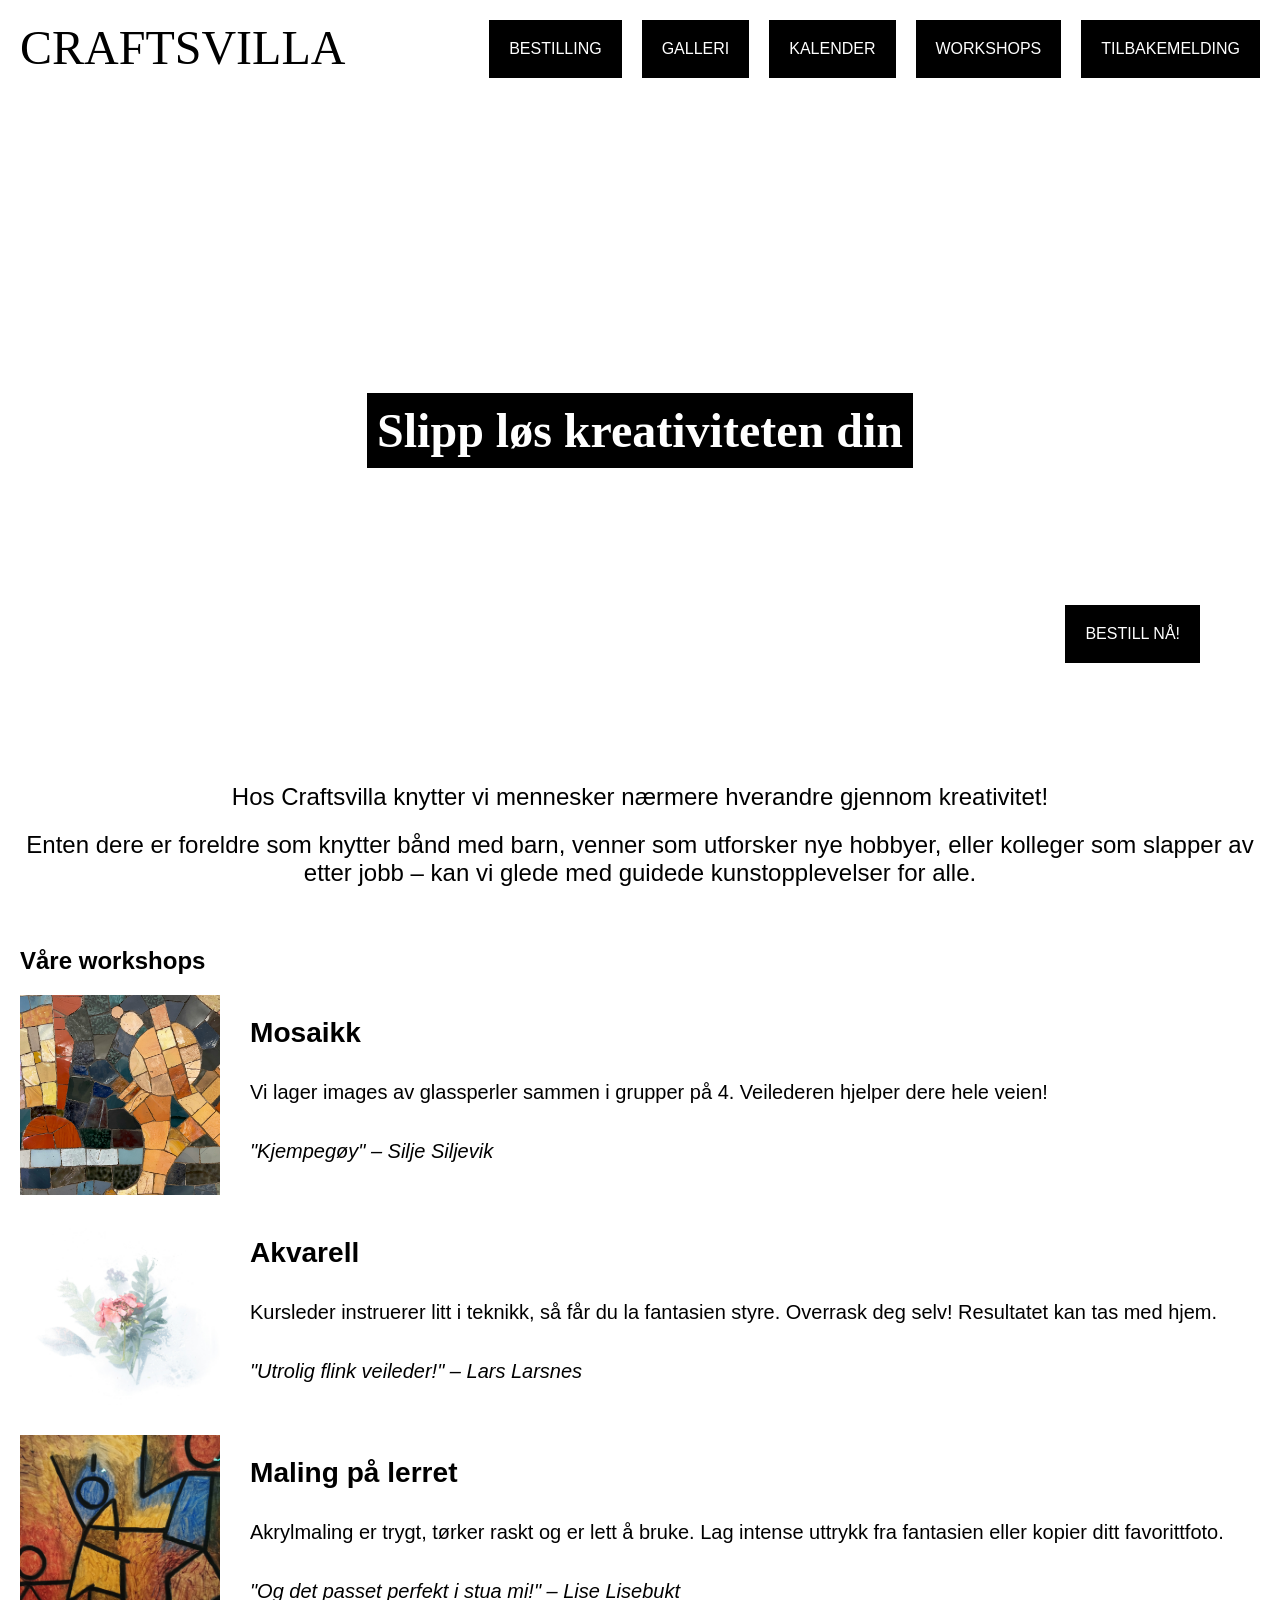
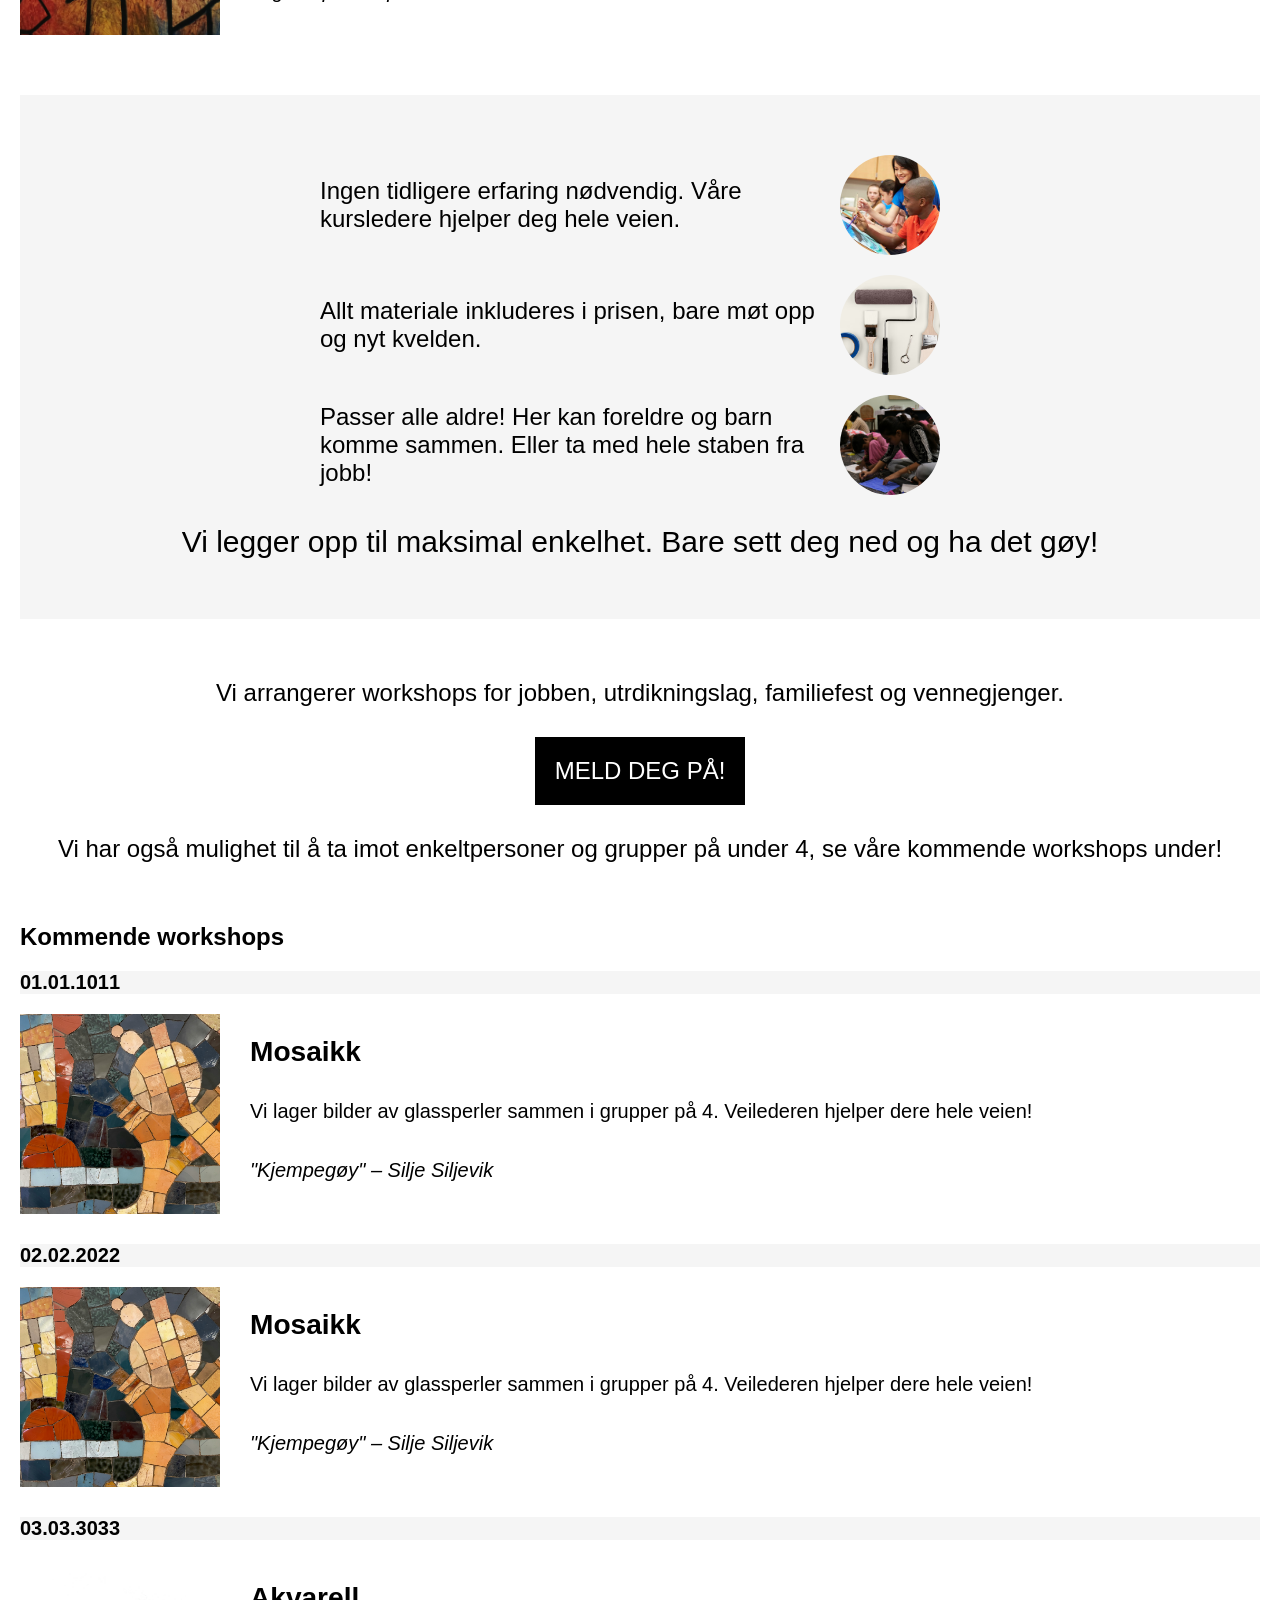
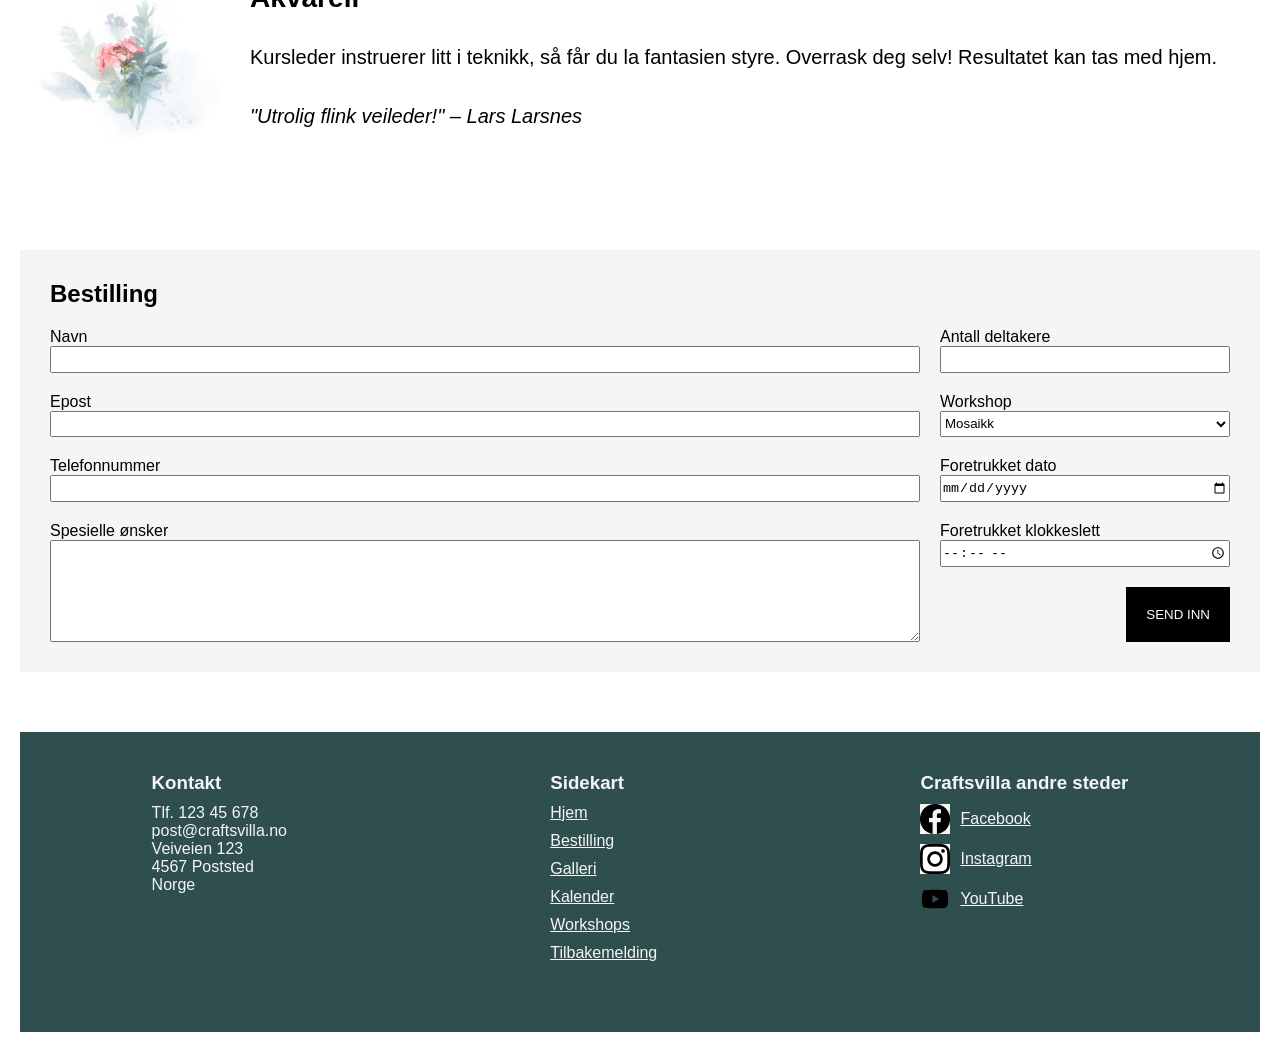
==== commit 2de3b49a: "Diverse styling" ====
--- a/index.html
+++ b/index.html
@@ -134,6 +134,7 @@
                 </p>
             </section>
             <section id="kalender">
+                <h2>Kommende workshops</h2>
                 <span class="dato">01.01.1011</span>
                 <div class="workshop">
                     <img
--- a/index.css
+++ b/index.css
@@ -1,3 +1,22 @@
+:root {
+    --button-background: black;
+    --button-hover: grey;
+    --button-text: white;
+
+    --background-emphasis: whitesmoke;
+
+    --default-padding: 20px;
+    --small-padding: 10px;
+    --extra-padding: 30px;
+
+    --section-spacing: 60px;
+
+    --font-normal: 20px;
+    --font-emphasis: 24px;
+    --font-big: 30px;
+    --font-huge: 48px;
+}
+
 * {
     margin: 0;
     padding: 0;
@@ -14,13 +33,13 @@
 }
 
 body {
-    padding: 20px;
+    padding: var(--default-padding);
 }
 body,
 main {
     display: flex;
     flex-direction: column;
-    gap: 50px;
+    gap: var(--section-spacing);
     font-family: sans-serif;
 }
 
@@ -30,7 +49,7 @@
 }
 
 #logo {
-    font-size: 48px;
+    font-size: var(--font-huge);
 }
 
 nav {
@@ -39,16 +58,16 @@
     justify-content: space-between;
     ul {
         display: flex;
-        gap: 20px;
+        gap: var(--default-padding);
     }
 }
 
 .knapp {
-    padding: 20px;
+    padding: var(--default-padding);
     text-decoration: none;
     text-transform: uppercase;
-    color: white;
-    background: black;
+    color: var(--button-text);
+    background: var(--button-background);
     display: flex; /* Nok til å sentrere vertikalt */
     width: fit-content; /* I stedet for display: inline-block */
     border: 0;
@@ -56,7 +75,7 @@
 }
 
 .knapp:hover {
-    background: grey;
+    background: var(--button-hover);
 }
 
 .hero {
@@ -65,8 +84,8 @@
 
     .knapp {
         position: absolute;
-        bottom: 50px;
-        right: 50px;
+        bottom: var(--section-spacing);
+        right: var(--section-spacing);
         z-index: 4;
     }
 
@@ -87,8 +106,8 @@
         background-size: cover;
 
         h2 {
-            padding: 10px;
-            font-size: 48px;
+            padding: var(--small-padding);
+            font-size: var(--font-huge);
             color: white;
             background: black;
         }
@@ -142,18 +161,18 @@
 
 .introduksjon {
     text-align: center;
-    font-size: 24px;
-    display: flex;
-    flex-direction: column;
-    gap: 20px;
+    font-size: var(--font-emphasis);
+    display: flex;
+    flex-direction: column;
+    gap: var(--default-padding);
 }
 
 .workshop {
     display: grid;
     grid-template-columns: 200px 1fr;
-    gap: 10px;
-    font-size: 24px;
-    margin-top: 20px;
+    gap: var(--extra-padding);
+    font-size: var(--font-emphasis);
+    margin-top: var(--default-padding);
     align-items: center;
 
     img {
@@ -163,18 +182,20 @@
         grid-row-start: 1;
         grid-row-end: 4;
     }
+
     h3 {
-        padding-top: 20px;
-    }
+        padding-top: var(--default-padding);
+    }
+
     .beskrivelse {
-        font-size: 20px;
+        font-size: var(--font-normal);
         align-self: start;
     }
 
     .sitat {
-        font-size: 20px;
+        font-size: var(--font-normal);
         font-style: italic;
-        padding-bottom: 30px;
+        padding-bottom: var(--extra-padding);
     }
 }
 
@@ -182,17 +203,17 @@
     display: flex;
     flex-direction: column;
     align-items: center;
-    gap: 30px;
-    background: whitesmoke;
-    padding: 40px;
+    gap: var(--extra-padding);
+    background: var(--background-emphasis);
+    padding: var(--section-spacing);
 }
 
 .salgspoeng {
     display: grid;
     grid-template-columns: 500px 120px;
-    gap: 20px;
-    align-items: center;
-    font-size: 24px;
+    gap: var(--default-padding);
+    align-items: center;
+    font-size: var(--font-emphasis);
 
     img {
         height: 100px;
@@ -203,21 +224,42 @@
 }
 
 .fordeler .oppsummering {
-    font-size: 32px;
+    font-size: var(--font-big);
 }
 
 .oppfordring {
     display: flex;
     flex-direction: column;
     align-items: center;
-    font-size: 24px;
-    gap: 20px;
+    font-size: var(--font-emphasis);
+    gap: var(--extra-padding);
+}
+
+#kalender {
+    h2 {
+        margin-bottom: var(--default-padding);
+    }
+    .dato {
+        font-weight: bold;
+        font-size: var(--font-normal);
+        background: var(--background-emphasis);
+        display: block;
+    }
+    .workshop {
+        margin-bottom: var(--extra-padding);
+    }
+}
+
+#bestilling {
+    background: var(--background-emphasis);
+    padding: var(--extra-padding);
 }
 
 #bestillingsskjema {
     display: grid;
     grid-template-columns: 3fr 1fr;
-    gap: 20px;
+    gap: var(--default-padding);
+    margin-top: var(--default-padding);
 }
 
 .skjema-felt {
@@ -266,12 +308,38 @@
 footer {
     display: flex;
     justify-content: space-around;
+
+    ul {
+        list-style: none;
+    }
+    li {
+        margin: var(--small-padding) 0;
+    }
+
+    background: darkslategray;
+    color: whitesmoke;
+    a {
+        color: whitesmoke;
+    }
+
+    padding-bottom: var(--section-spacing);
+    padding-top: var(--extra-padding);
+}
+.kontaktinfo h3 {
+    margin-bottom: var(--small-padding);
 }
 .footer-kolonne,
 .sosiale-knapper {
     display: flex;
     flex-direction: column;
-}
-.sosiale-knapper img {
-    height: 30px;
-}
+    margin-top: var(--small-padding);
+    a {
+        display: flex;
+        align-items: center;
+        margin-bottom: var(--small-padding);
+    }
+    img {
+        height: 30px;
+        margin-right: var(--small-padding);
+    }
+}
